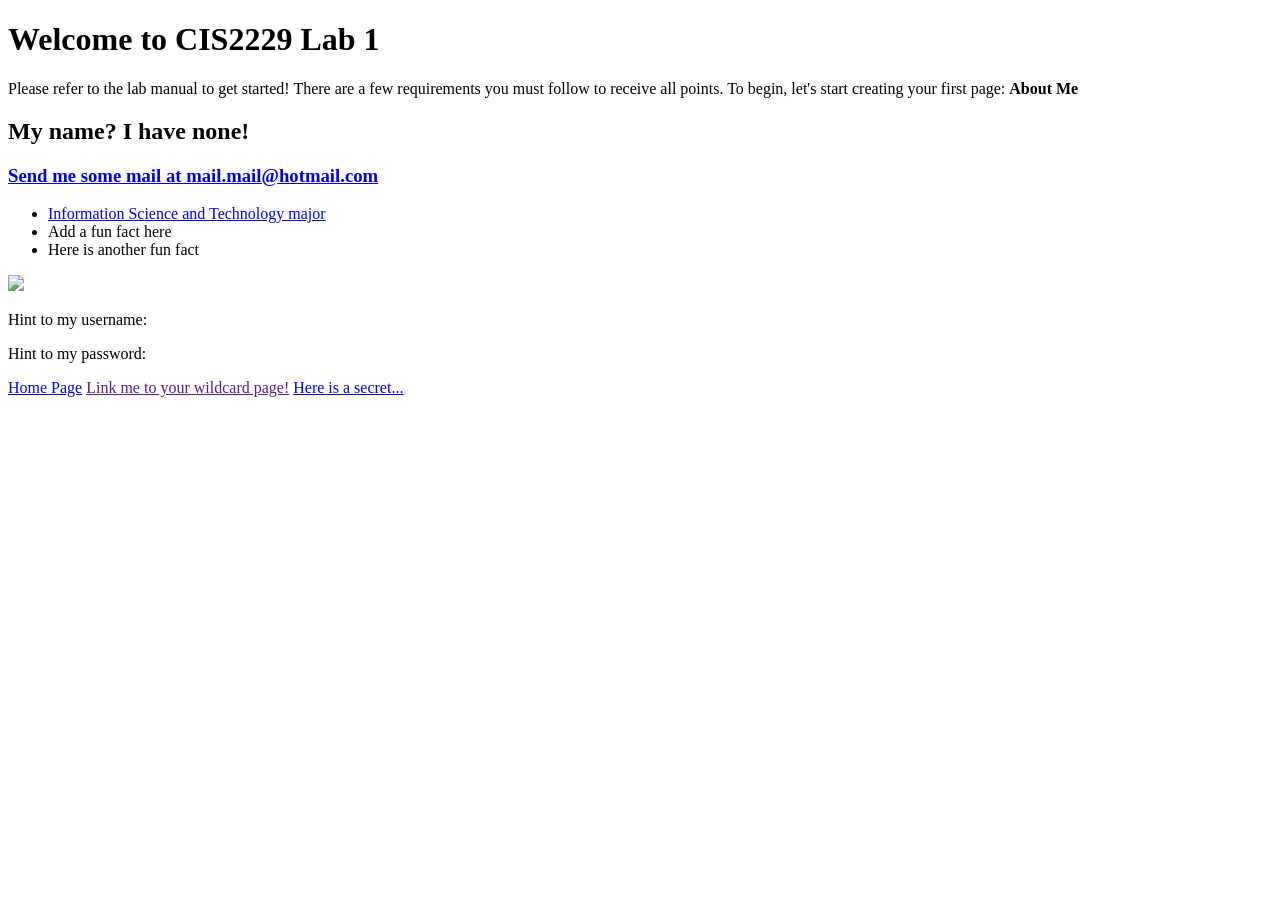
==== index.html @ bdd9180e "[Updated Index] Clear up the issues with the file paths - Many students were having issues seeing th" ====
<!DOCTYPE html>
<html lang="en">

<head>
    <meta charset="UTF-8">
    <meta name="viewport" content="width=device-width, initial-scale=1.0">

    <!-- Change the title tag. This is the title for the webpage's tab -->
    <title>Lab 1 [Your Name]</title>

    <!-- We are going to add styling using the external styling method -->
    <link rel="stylesheet" href="./styles/index.css">

</head>

<body>

    <!-- When you are done the lab, please delete the lines below before submitting -->
    <h1> Welcome to CIS2229 Lab 1 </h1>
    <p>Please refer to the lab manual to get started! There are a few requirements
        you must follow to receive all points. To begin, let's start creating your first page: <strong>About Me</strong>
    </p>
    <!-- ^^^ DELETE THE LINES ABOVE THIS COMMENT BEFORE SUBMITTING ^^^ -->

    <!-- Start of About Me Section  -->
    <div id="profileCard">
        <!-- Step 1: Add the contents required for your About Me page. The first requirement has been partially done for you -->
        <h2>My name? I have none!</h2>

        <!-- Step 2: Add your TU email here -->
        <div id="email_info">
            <h3><a href="mailto:replace_your_mail_here">Send me some mail at mail.mail@hotmail.com</a></h3>
        </div>

        <!-- Step 3: Add 3 things about you: Fun Fact, Major/Minors and Where you are from -->
        <!-- Note: An unordered list has been created for you below with the Major already populated -->
        <ul id="fun_facts">
            <li> 
                <a target="_blank" 
                    href="https://www.temple.edu/academics/degree-programs/information-science-and-technology-major-st-ist-bs">
                    Information Science and Technology major
                </a>
            </li>

            <!-- Add the next list item tag to add another fact about yourself -->
            <li>Add a fun fact here</li>
            <li>Here is another fun fact </li>
        </ul>

        <!-- Here is a set of links that are connected to images. Do whatever you want to these, delete or modify them -->
        <div id="image_links">
            <a target="_blank" href="https://youtu.be/uHGShqcAHlQ?si=S4emKSiV4zqkw3ub">
                <!-- A link is wrapped around an image tag, which allows the user to click on the image and open an external site -->
                <img src="./images/silentprincess.png" />
            </a>
        </div>

        <!-- Step 4: Think of a username and password to use later in the lab. Create hints for them here -->
        <div class="secret_hints">
            <p>Hint to my username: </p>
            <p>Hint to my password: </p>
        </div>

    </div>
    <!-- End of About Me Section -->


    <!-- Step 5: Create two files: wildcard.html and secret.html -->
    <!-- secret.html has already been made for you and is located in the secret folder.
        For the wildcard.html, you can simply copy your index file or create a new page from scratch.
        If you opt to create a page from scratch, here are the steps:
            1. Press the (+New File) in the Explorer 
            2. Name the file "wildcard.html"
            3. In the file, type "!" and press enter to get an HTML template
    -->

    <!-- OPTIONAL Step 5.2: Create two files and put them in the styles folder: wildcard.css and secret.css -->
    <!-- ELSE: Use the same styling sheet: index.css -->

    <!-- Step 6: Create a navigation bar that links all the .html files -->
    <!-- I have added the tags for you already. You just need to link them to the right page.
         The nav tag is special to a regular ole' div,
         in which it is used to define the webpage structure clearly for search engines as well as marking
         the navigation bar properly for accessibility. Feel free to move this navigation section anywhere 
         you want in the code.
    -->
    <nav>
        <a href="index.html">Home Page</a>
        <a href="">Link me to your wildcard page!</a>
        <a href="./secret/secret.html">Here is a secret...</a>
    </nav>

    <!-- Step 7: Modify wildcard.html and secret.html with their corresponding content as stated in the
         lab manual 
    -->

    <!-- Step 8: Go to the styles folder and modify all the .css files you have to match the requirements
         in the lab manual 
    -->

    <!-- FINISH: Ensure that you have done the following:
            + Have three .html files
            + Modified the .css files
            + Fulfilled every requirements in Part 1 of the lab manual
        NOTE: You can still modify your website after doing Part 2 and 3! 
        (optional) Feel free to delete all the comments when you are done 
    -->
</body>

</html>
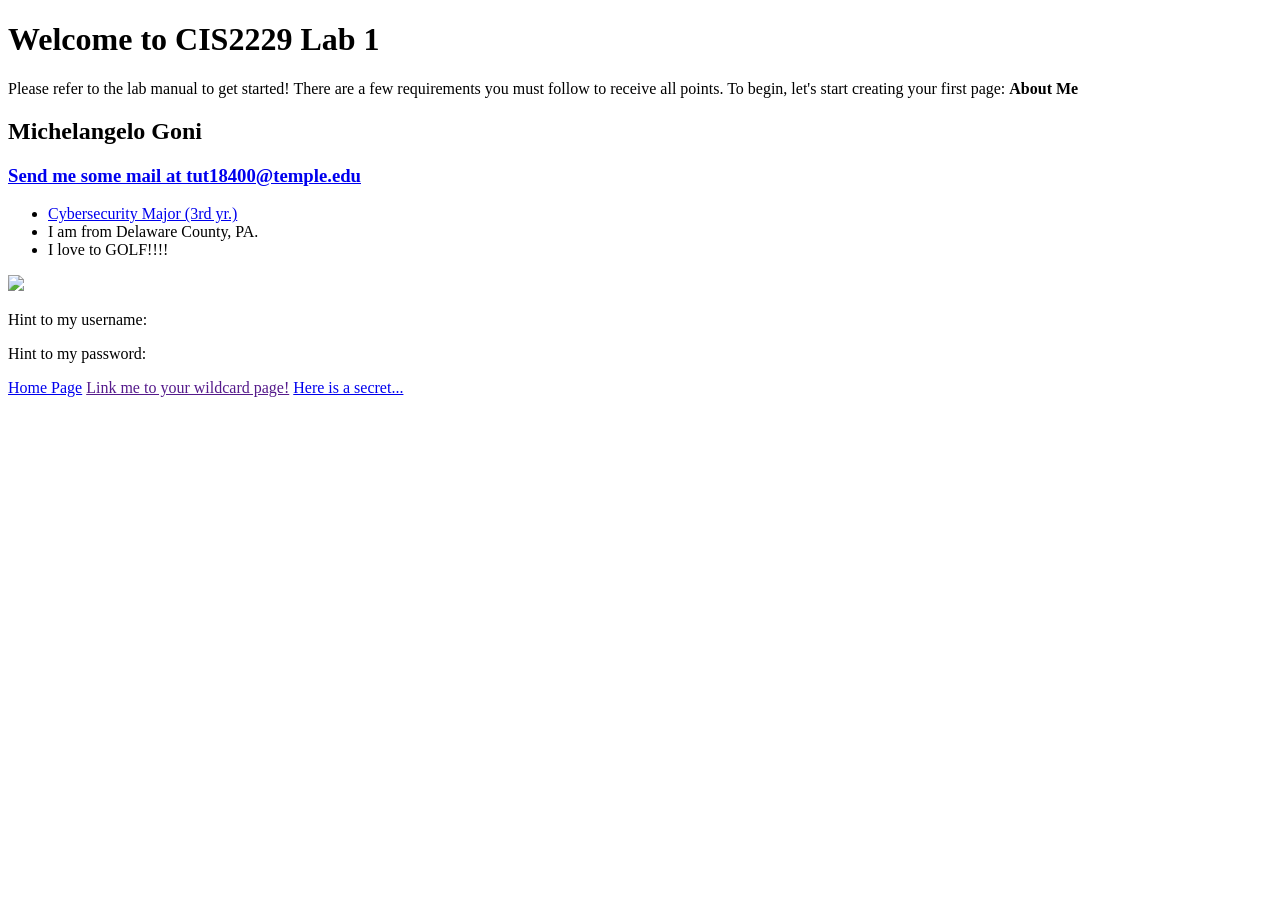
==== commit d290a913: "Update Index.html - Homepage Updated home page." ====
--- a/index.html
+++ b/index.html
@@ -6,7 +6,7 @@
     <meta name="viewport" content="width=device-width, initial-scale=1.0">
 
     <!-- Change the title tag. This is the title for the webpage's tab -->
-    <title>Lab 1 [Your Name]</title>
+    <title>Lab 1 [Michelangelo Goni]</title>
 
     <!-- We are going to add styling using the external styling method -->
     <link rel="stylesheet" href="./styles/index.css">
@@ -25,11 +25,11 @@
     <!-- Start of About Me Section  -->
     <div id="profileCard">
         <!-- Step 1: Add the contents required for your About Me page. The first requirement has been partially done for you -->
-        <h2>My name? I have none!</h2>
+        <h2>Michelangelo Goni</h2>
 
         <!-- Step 2: Add your TU email here -->
         <div id="email_info">
-            <h3><a href="mailto:replace_your_mail_here">Send me some mail at mail.mail@hotmail.com</a></h3>
+            <h3><a href="mailto:tut18400@temple.edu">Send me some mail at tut18400@temple.edu</a></h3>
         </div>
 
         <!-- Step 3: Add 3 things about you: Fun Fact, Major/Minors and Where you are from -->
@@ -37,14 +37,14 @@
         <ul id="fun_facts">
             <li> 
                 <a target="_blank" 
-                    href="https://www.temple.edu/academics/degree-programs/information-science-and-technology-major-st-ist-bs">
-                    Information Science and Technology major
+                    href="https://www.temple.edu/academics/degree-programs/cybersecurity-major-st-cybr-bs">
+                    Cybersecurity Major (3rd yr.)
                 </a>
             </li>
 
             <!-- Add the next list item tag to add another fact about yourself -->
-            <li>Add a fun fact here</li>
-            <li>Here is another fun fact </li>
+            <li>I am from Delaware County, PA.</li>
+            <li>I love to GOLF!!!! </li>
         </ul>
 
         <!-- Here is a set of links that are connected to images. Do whatever you want to these, delete or modify them -->
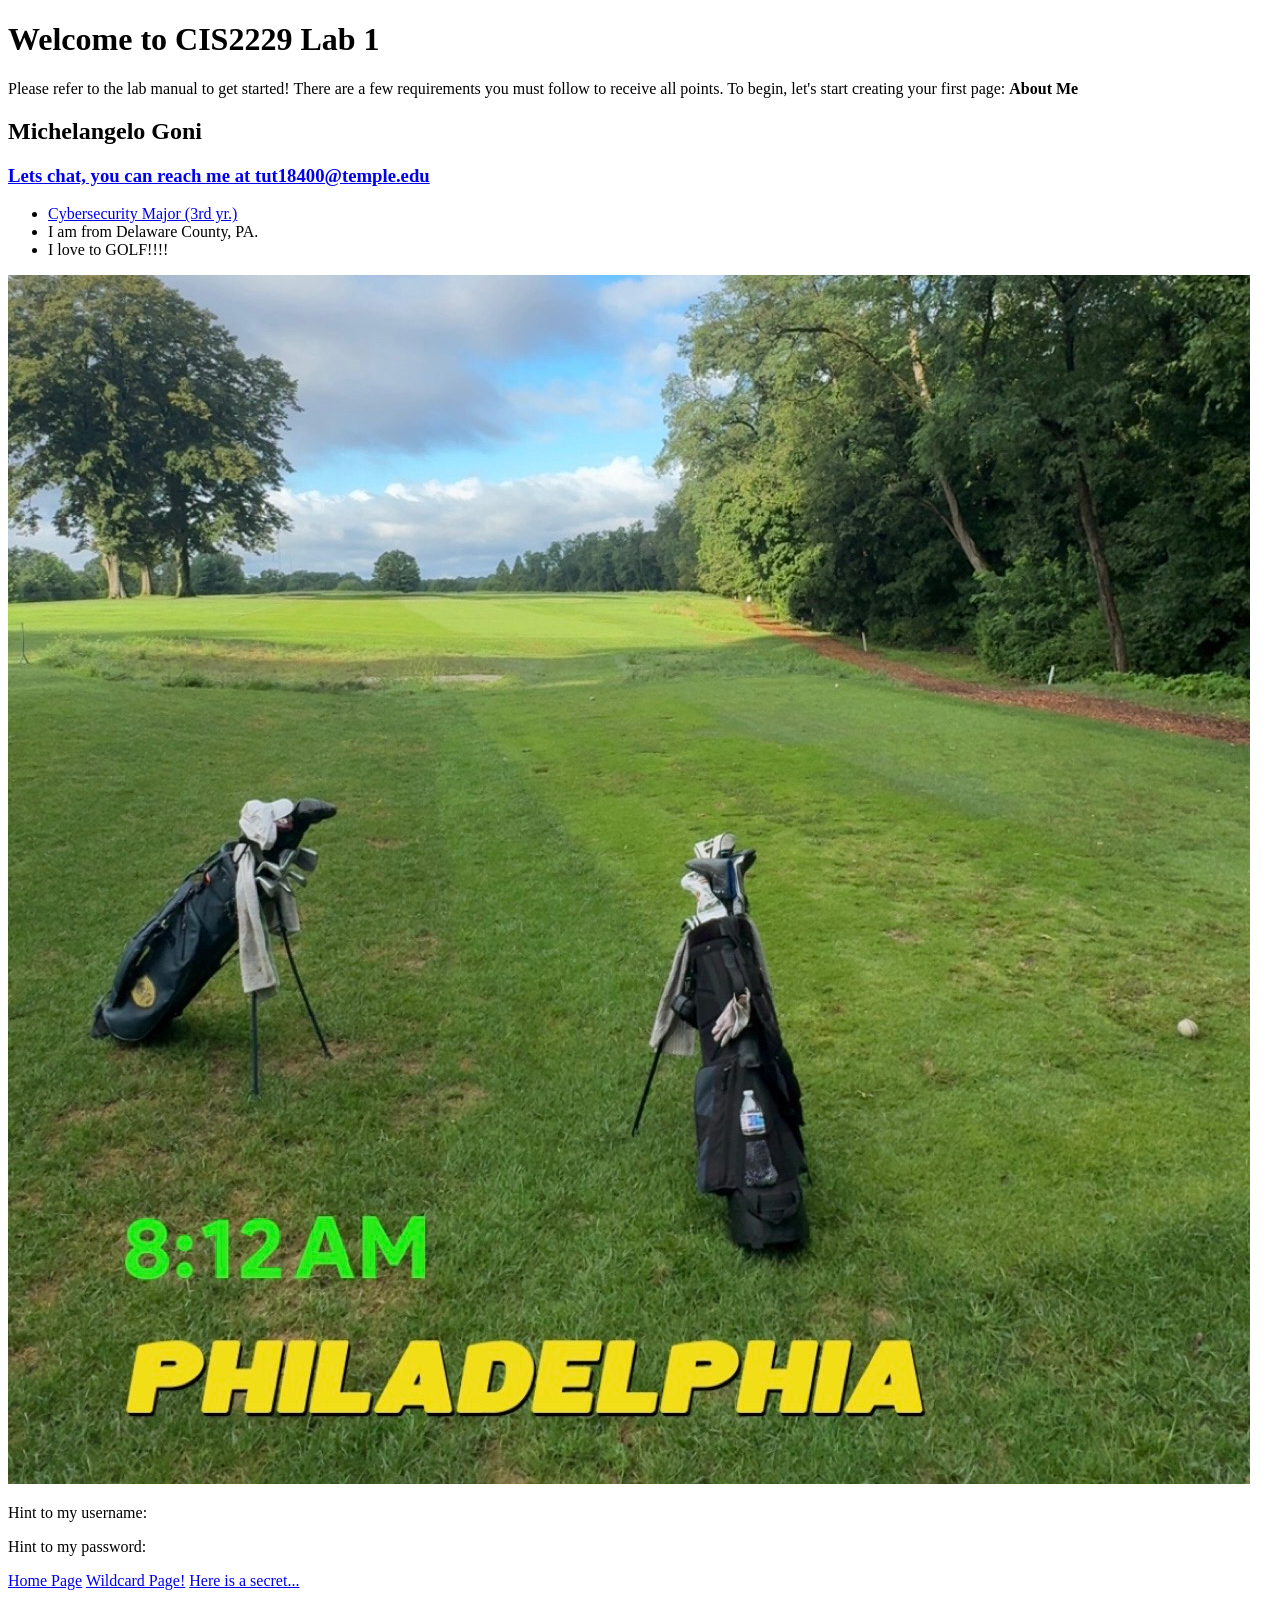
==== commit b7afc640: "Update wildcard page content" ====
--- a/index.html
+++ b/index.html
@@ -29,7 +29,7 @@
 
         <!-- Step 2: Add your TU email here -->
         <div id="email_info">
-            <h3><a href="mailto:tut18400@temple.edu">Send me some mail at tut18400@temple.edu</a></h3>
+            <h3><a href="mailto:tut18400@temple.edu">Lets chat, you can reach me at tut18400@temple.edu</a></h3>
         </div>
 
         <!-- Step 3: Add 3 things about you: Fun Fact, Major/Minors and Where you are from -->
@@ -49,9 +49,9 @@
 
         <!-- Here is a set of links that are connected to images. Do whatever you want to these, delete or modify them -->
         <div id="image_links">
-            <a target="_blank" href="https://youtu.be/uHGShqcAHlQ?si=S4emKSiV4zqkw3ub">
+            <a target="_blank" href="https://www.youtube.com/shorts/Erb8Bt2K9tQ">
                 <!-- A link is wrapped around an image tag, which allows the user to click on the image and open an external site -->
-                <img src="./images/silentprincess.png" />
+                <img src="./images/IMG_3557.jpeg" />
             </a>
         </div>
 
@@ -86,7 +86,7 @@
     -->
     <nav>
         <a href="index.html">Home Page</a>
-        <a href="">Link me to your wildcard page!</a>
+        <a href="wildcard.html">Wildcard Page!</a>
         <a href="./secret/secret.html">Here is a secret...</a>
     </nav>
 
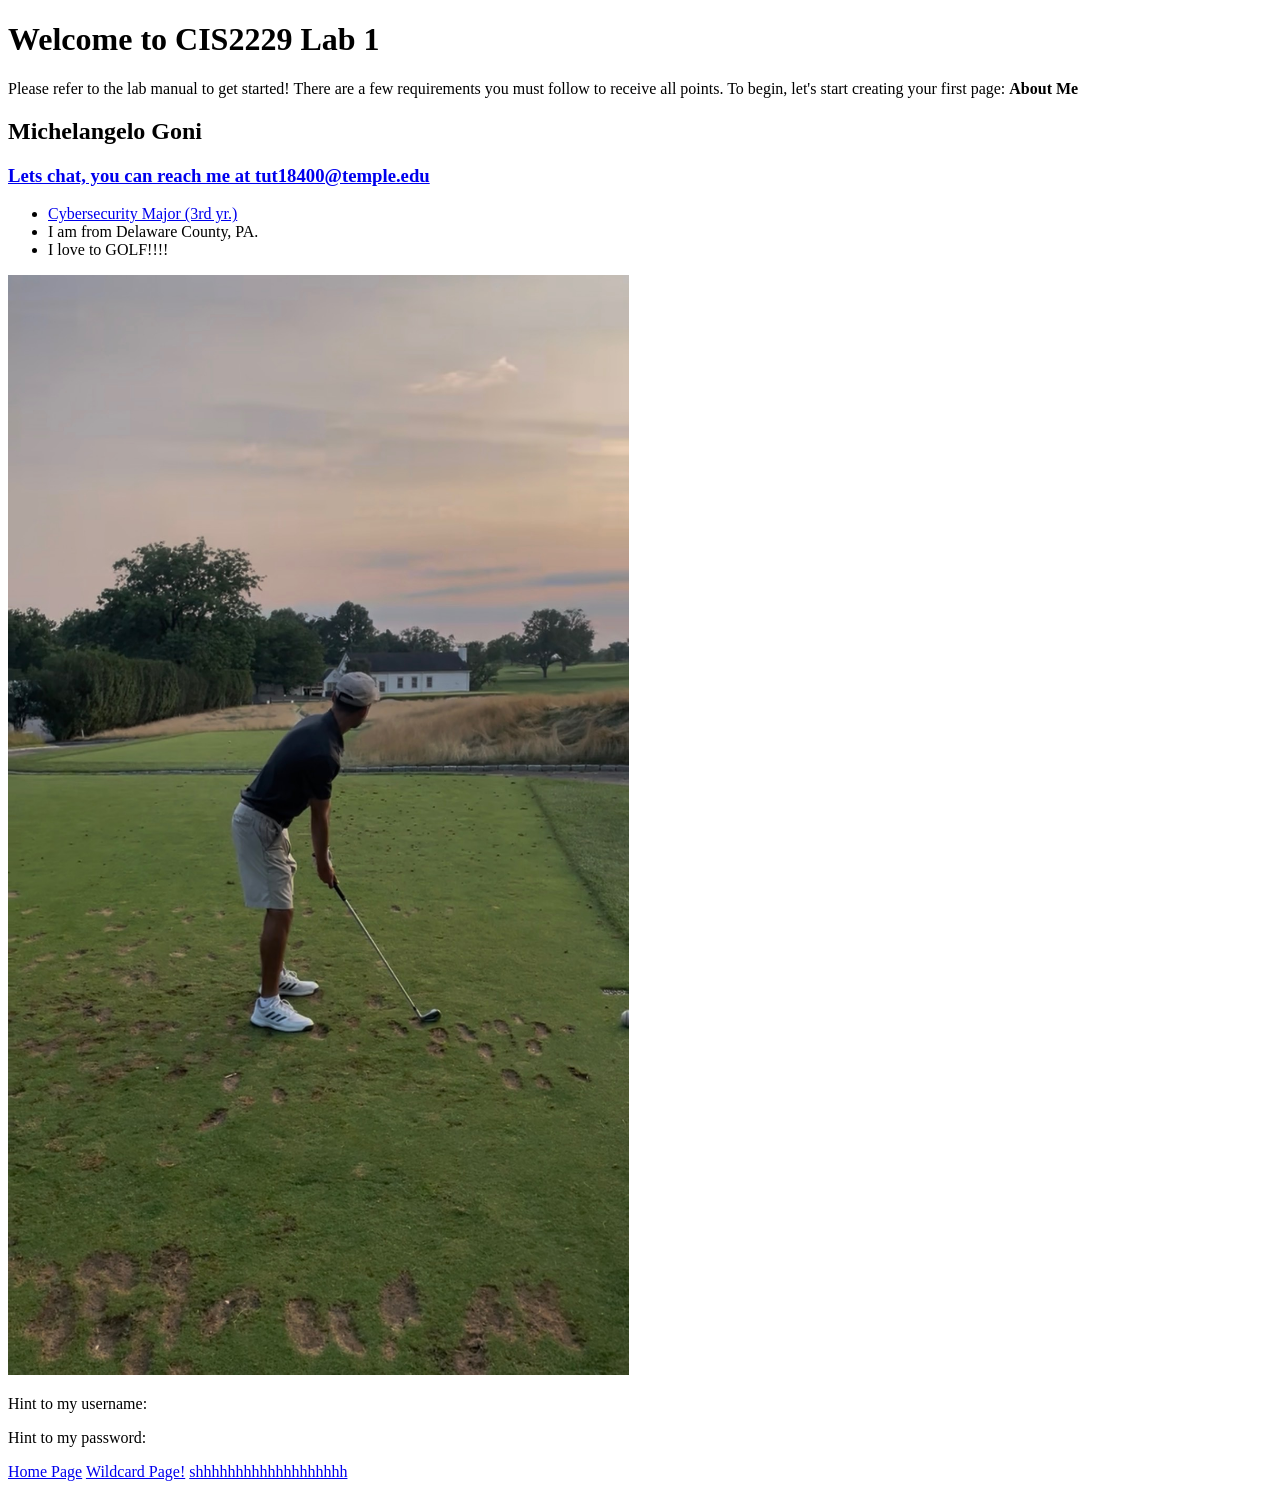
==== commit c1c3720b: "Content Updates" ====
--- a/index.html
+++ b/index.html
@@ -6,7 +6,7 @@
     <meta name="viewport" content="width=device-width, initial-scale=1.0">
 
     <!-- Change the title tag. This is the title for the webpage's tab -->
-    <title>Lab 1 [Michelangelo Goni]</title>
+    <title>Homepage</title>
 
     <!-- We are going to add styling using the external styling method -->
     <link rel="stylesheet" href="./styles/index.css">
@@ -51,7 +51,7 @@
         <div id="image_links">
             <a target="_blank" href="https://www.youtube.com/shorts/Erb8Bt2K9tQ">
                 <!-- A link is wrapped around an image tag, which allows the user to click on the image and open an external site -->
-                <img src="./images/IMG_3557.jpeg" />
+                <img src="./images/IMG_3616.jpeg" style="height: 1100px;"/>
             </a>
         </div>
 
@@ -87,7 +87,7 @@
     <nav>
         <a href="index.html">Home Page</a>
         <a href="wildcard.html">Wildcard Page!</a>
-        <a href="./secret/secret.html">Here is a secret...</a>
+        <a href="./secret/secret.html">shhhhhhhhhhhhhhhhhhh</a>
     </nav>
 
     <!-- Step 7: Modify wildcard.html and secret.html with their corresponding content as stated in the
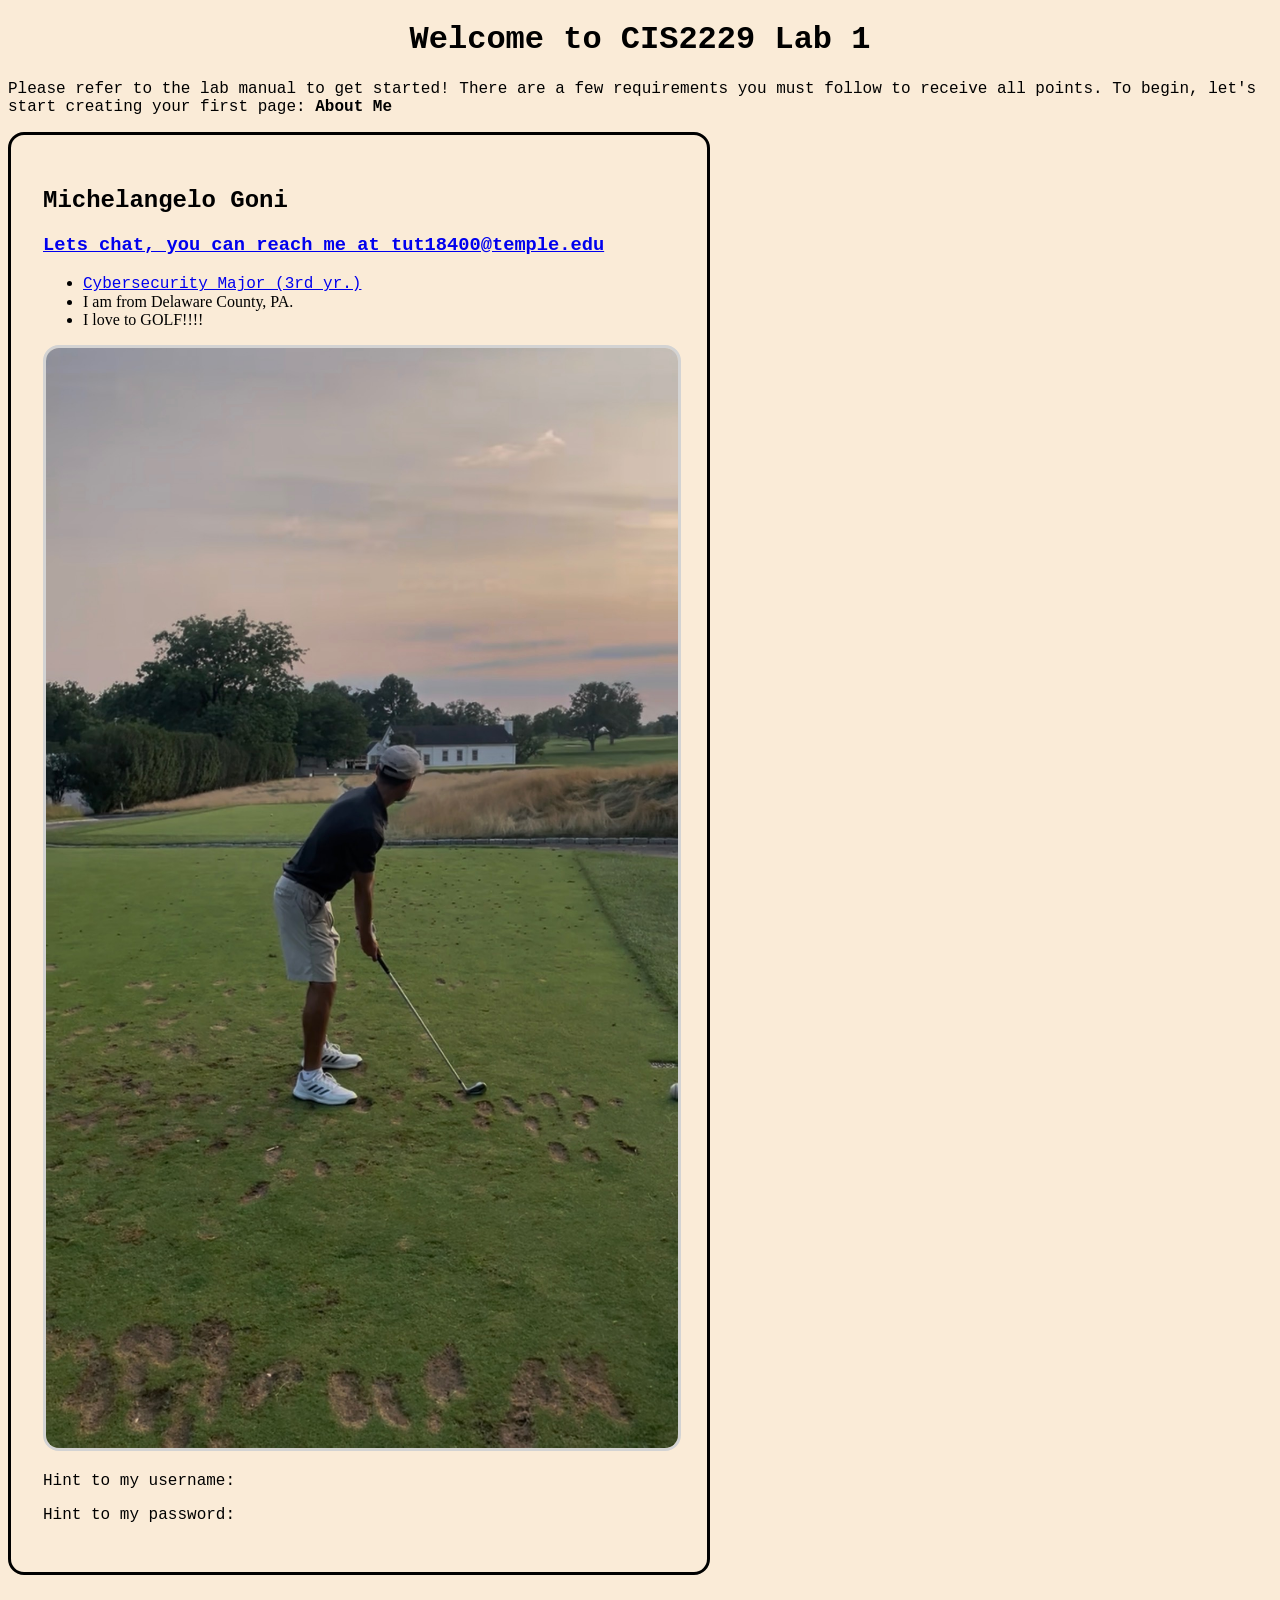
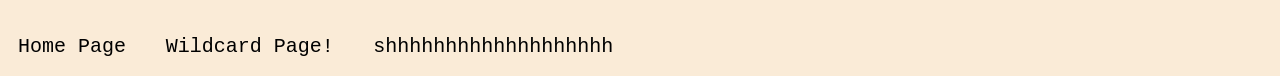
==== commit 3f94867d: "Style changes & images" ====
--- a/index.html
+++ b/index.html
@@ -51,7 +51,7 @@
         <div id="image_links">
             <a target="_blank" href="https://www.youtube.com/shorts/Erb8Bt2K9tQ">
                 <!-- A link is wrapped around an image tag, which allows the user to click on the image and open an external site -->
-                <img src="./images/IMG_3616.jpeg" style="height: 1100px;"/>
+                <img src="./images/IMG_3616.jpeg" style = "height: 1100px;"/>
             </a>
         </div>
 
--- a/styles/index.css
+++ b/styles/index.css
@@ -0,0 +1,68 @@
+#profileCard {
+    justify-self: center;
+    width: 50%;
+    border: black solid 0.2em;
+    border-radius: 1rem;
+    padding: 2rem;
+    
+}
+
+#profileCard img {
+    width: 100%;
+    border: lightgray solid 0.2em;
+}
+
+img {
+    border-radius: 1rem;
+    border: black solid 0.2em;
+}
+
+body {
+    background-color:antiquewhite;
+
+}
+
+p {
+    font-family: Courier New, Courier, monospace;
+}
+
+nav {
+    justify-self: center;
+    font-family:'Courier New', Courier, monospace;
+    margin-top: 50px;
+    
+}
+
+@keyframes colorShift {
+    0% {background-color: antiquewhite;}
+    25% {background-color: lightblue;}
+    50% {background-color: lightgreen;}
+    75% {background-color: lightblue;}
+    100% {background-color: antiquewhite;}
+}
+
+nav a {
+    animation-name: colorShift;
+    animation-duration: 5s;
+    animation-iteration-count: infinite;
+
+    display: inline-block;
+    text-decoration: none;
+    padding: 10px 10px;
+    color: black;
+    font-size: 1.25rem;
+    margin-right: 10px;
+    border-radius: 1rem;
+}
+
+nav a:hover {
+    transform: translateY(-5px);
+}
+
+h1,h2,h3, a {
+    font-family: 'Courier New', Courier, monospace;
+}
+
+h1 {
+    text-align: center;
+}
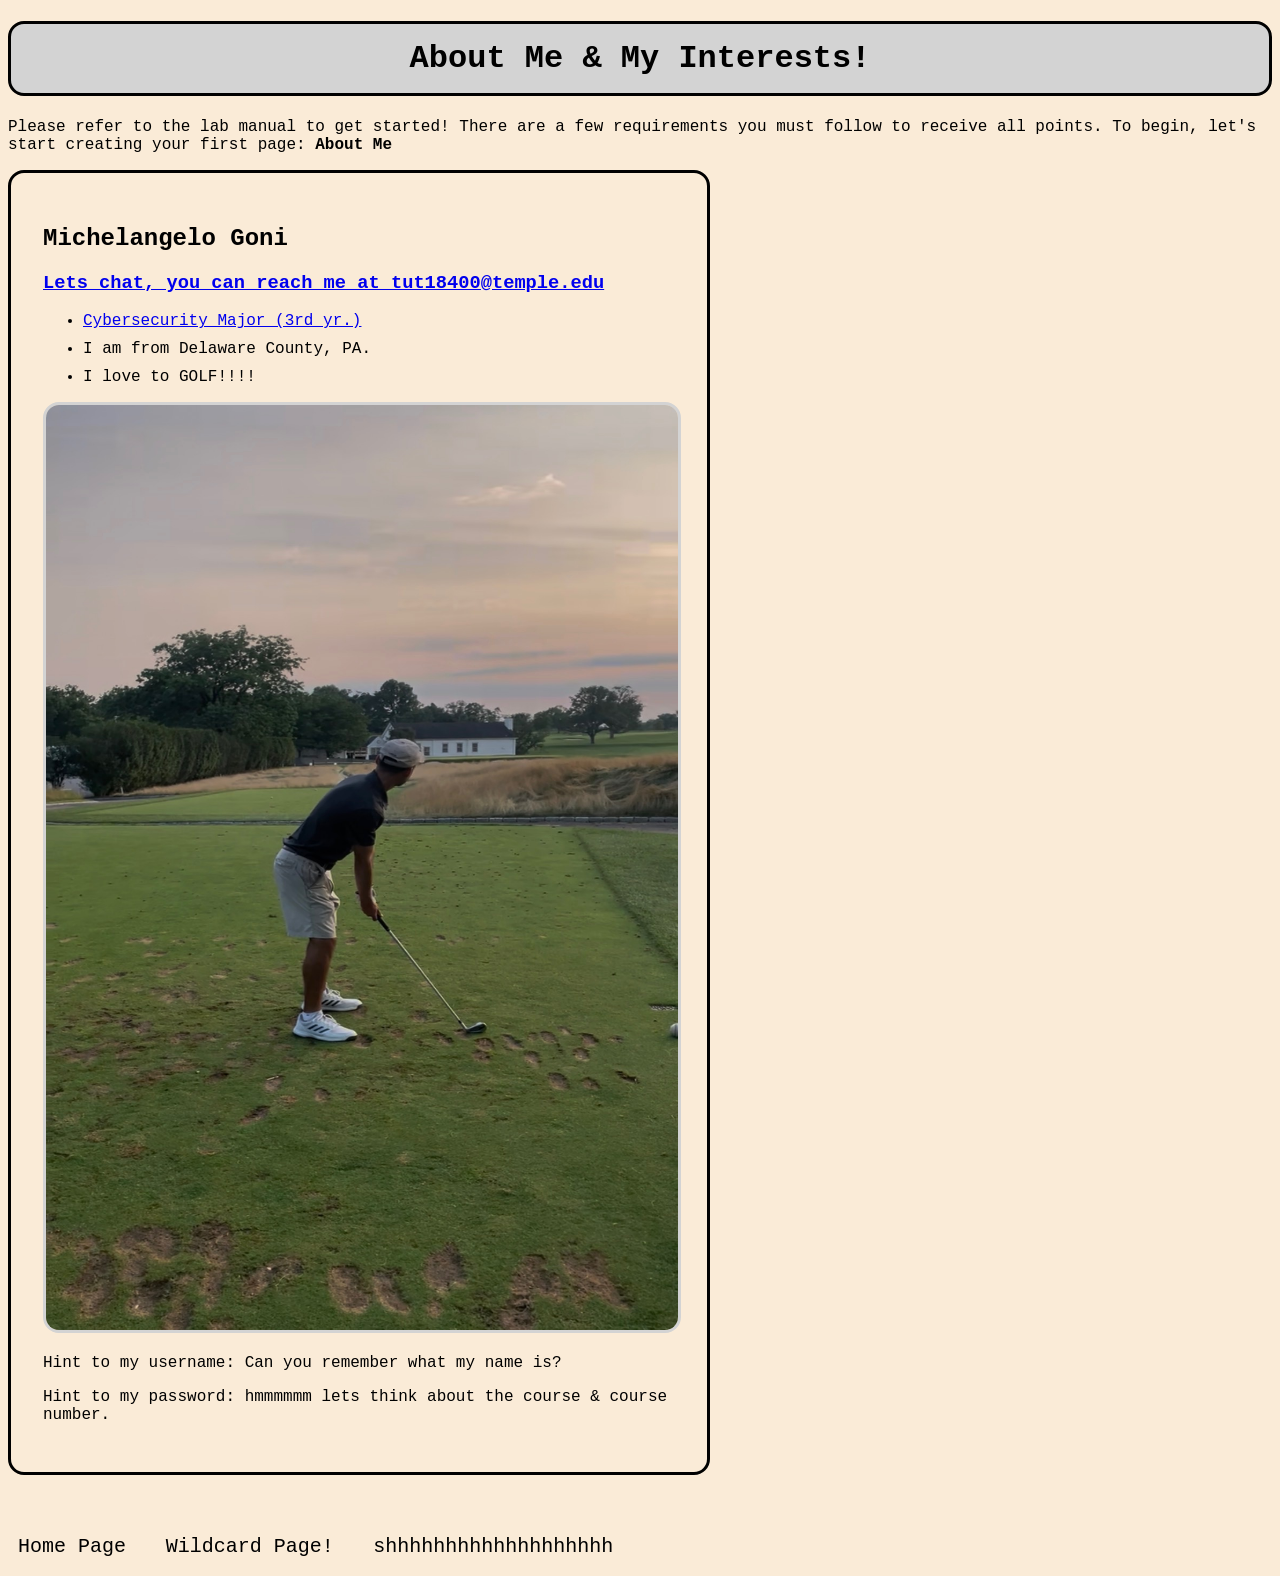
==== commit b5b0b489: "Style updates" ====
--- a/index.html
+++ b/index.html
@@ -16,7 +16,7 @@
 <body>
 
     <!-- When you are done the lab, please delete the lines below before submitting -->
-    <h1> Welcome to CIS2229 Lab 1 </h1>
+    <h1> About Me & My Interests!</h1>
     <p>Please refer to the lab manual to get started! There are a few requirements
         you must follow to receive all points. To begin, let's start creating your first page: <strong>About Me</strong>
     </p>
@@ -51,14 +51,14 @@
         <div id="image_links">
             <a target="_blank" href="https://www.youtube.com/shorts/Erb8Bt2K9tQ">
                 <!-- A link is wrapped around an image tag, which allows the user to click on the image and open an external site -->
-                <img src="./images/IMG_3616.jpeg" style = "height: 1100px;"/>
+                <img src="./images/IMG_3616.jpeg" style = "height: 925px;"/>
             </a>
         </div>
 
         <!-- Step 4: Think of a username and password to use later in the lab. Create hints for them here -->
         <div class="secret_hints">
-            <p>Hint to my username: </p>
-            <p>Hint to my password: </p>
+            <p>Hint to my username: Can you remember what my name is? </p>
+            <p>Hint to my password: hmmmmmm lets think about the course & course number.</p>
         </div>
 
     </div>
--- a/styles/index.css
+++ b/styles/index.css
@@ -22,9 +22,6 @@
 
 }
 
-p {
-    font-family: Courier New, Courier, monospace;
-}
 
 nav {
     justify-self: center;
@@ -59,10 +56,22 @@
     transform: translateY(-5px);
 }
 
-h1,h2,h3, a {
+h1,h2,h3,a,p {
     font-family: 'Courier New', Courier, monospace;
 }
 
 h1 {
     text-align: center;
-}+    color: black;
+    background-color: lightgray;
+    padding: 1rem;
+    border-radius: 1rem;
+    border: black solid 0.1em;
+
+}
+
+li {
+    font-family: 'Courier New', Courier, monospace;
+    font-size: 1rem;
+    margin-bottom: 10px;
+}
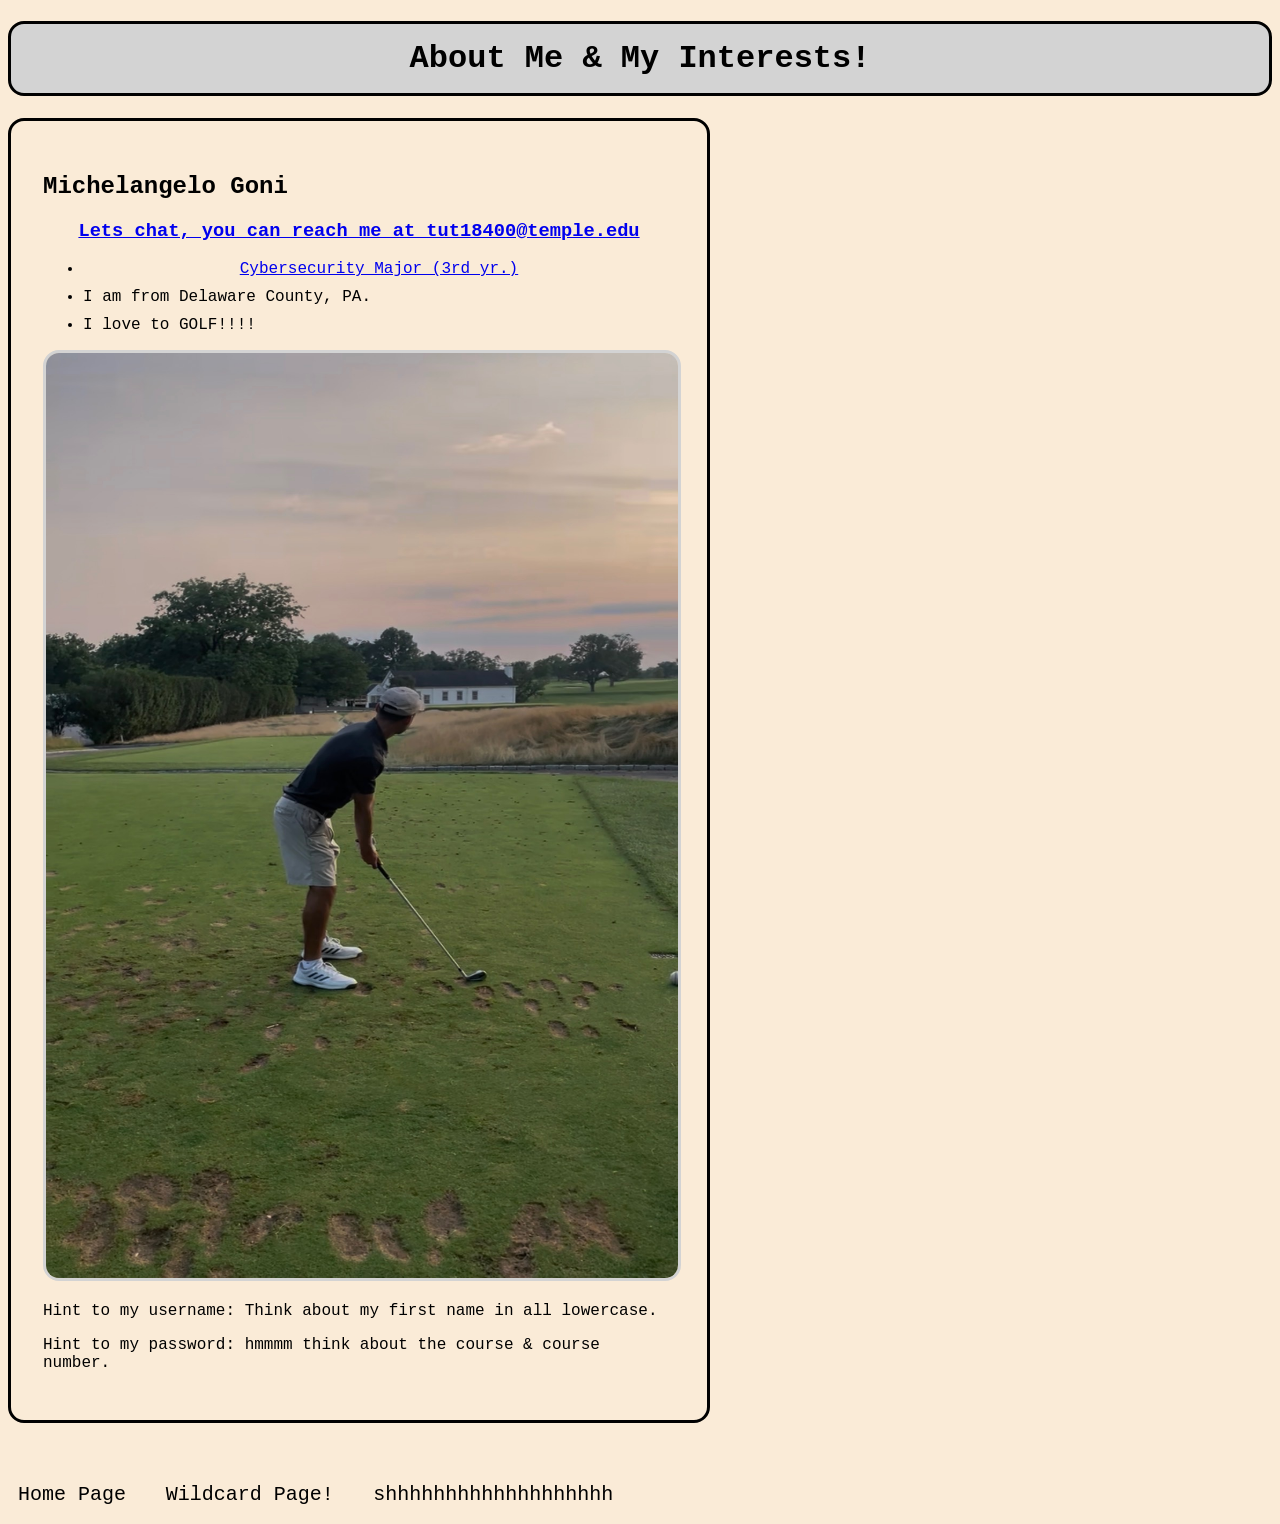
==== commit 5ba3e82d: "Style & Content update" ====
--- a/index.html
+++ b/index.html
@@ -15,12 +15,9 @@
 
 <body>
 
-    <!-- When you are done the lab, please delete the lines below before submitting -->
+    
     <h1> About Me & My Interests!</h1>
-    <p>Please refer to the lab manual to get started! There are a few requirements
-        you must follow to receive all points. To begin, let's start creating your first page: <strong>About Me</strong>
-    </p>
-    <!-- ^^^ DELETE THE LINES ABOVE THIS COMMENT BEFORE SUBMITTING ^^^ -->
+   
 
     <!-- Start of About Me Section  -->
     <div id="profileCard">
@@ -57,8 +54,8 @@
 
         <!-- Step 4: Think of a username and password to use later in the lab. Create hints for them here -->
         <div class="secret_hints">
-            <p>Hint to my username: Can you remember what my name is? </p>
-            <p>Hint to my password: hmmmmmm lets think about the course & course number.</p>
+            <p>Hint to my username: Think about my first name in all lowercase. </p>
+            <p>Hint to my password: hmmmm think about the course & course number.</p>
         </div>
 
     </div>
--- a/styles/index.css
+++ b/styles/index.css
@@ -75,3 +75,12 @@
     font-size: 1rem;
     margin-bottom: 10px;
 }
+
+h2, p, li{
+    justify-self: center;
+}
+
+a{
+    display: block;
+    text-align: center;
+}
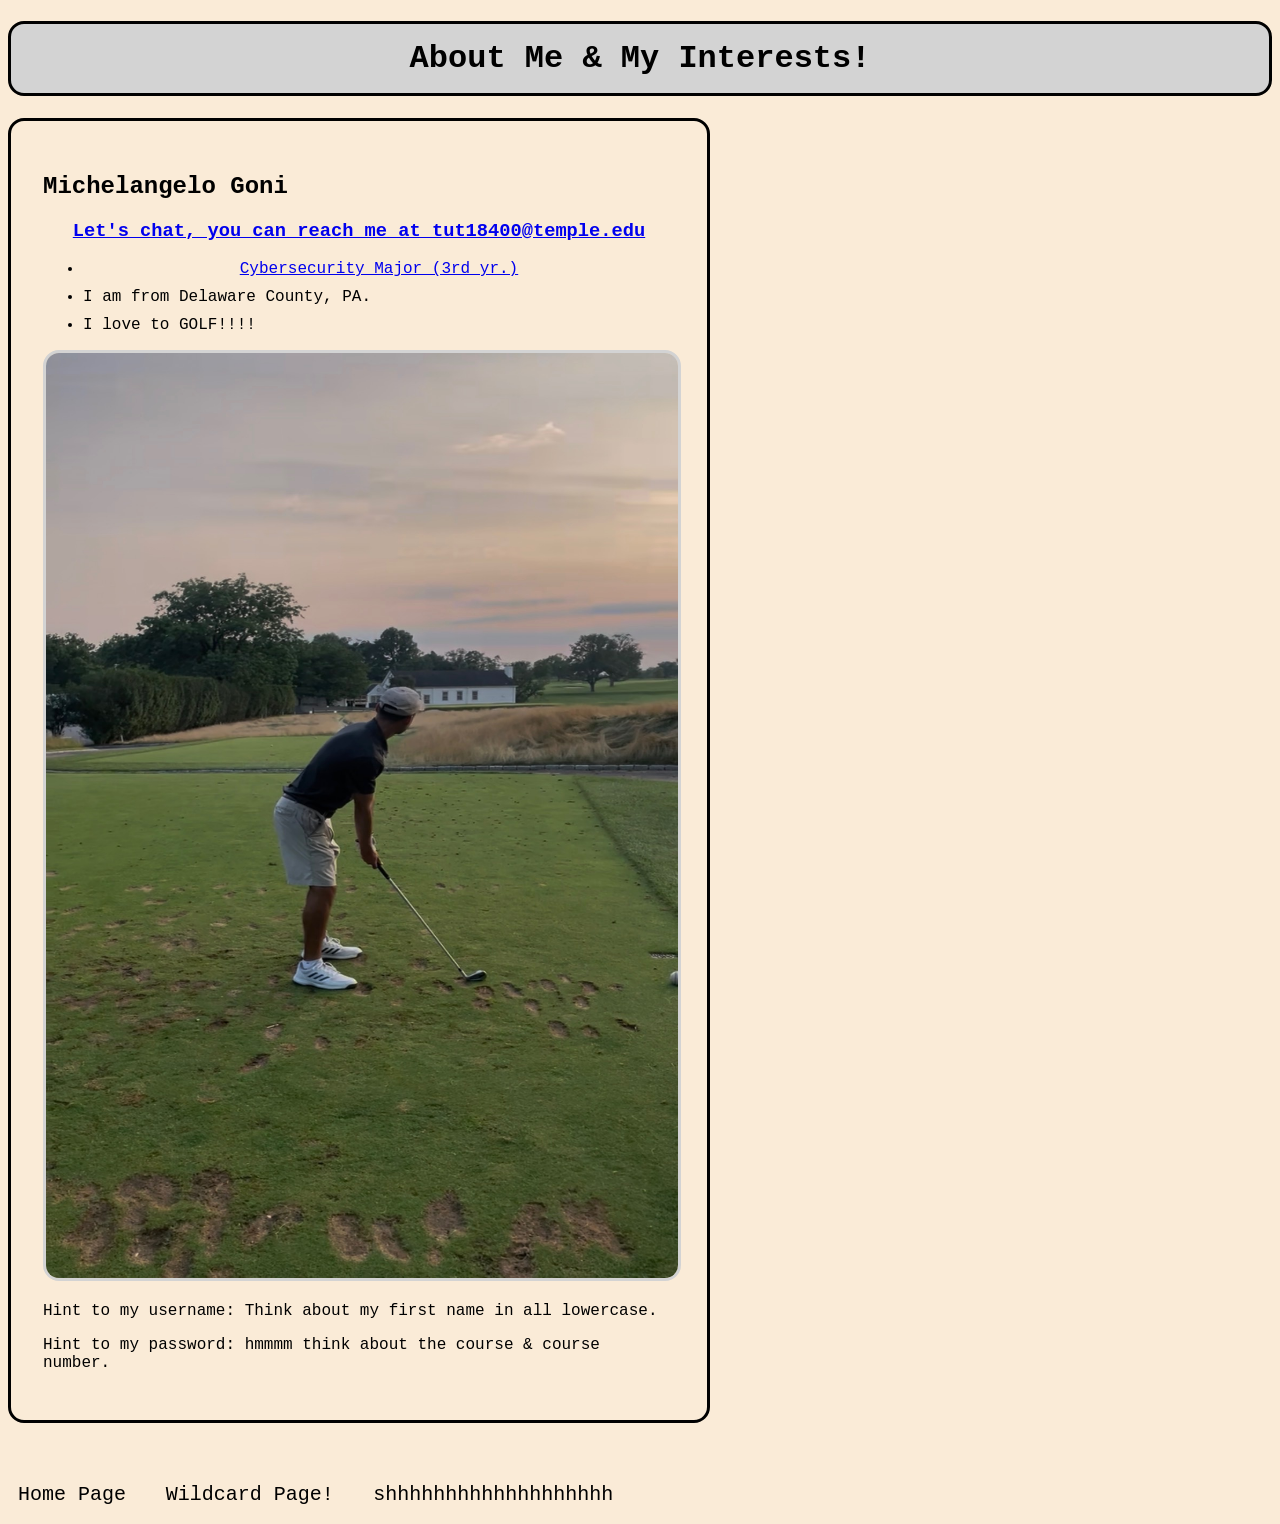
==== commit 7d6165b6: "updates" ====
--- a/index.html
+++ b/index.html
@@ -26,7 +26,7 @@
 
         <!-- Step 2: Add your TU email here -->
         <div id="email_info">
-            <h3><a href="mailto:tut18400@temple.edu">Lets chat, you can reach me at tut18400@temple.edu</a></h3>
+            <h3><a href="mailto:tut18400@temple.edu">Let's chat, you can reach me at tut18400@temple.edu</a></h3>
         </div>
 
         <!-- Step 3: Add 3 things about you: Fun Fact, Major/Minors and Where you are from -->
